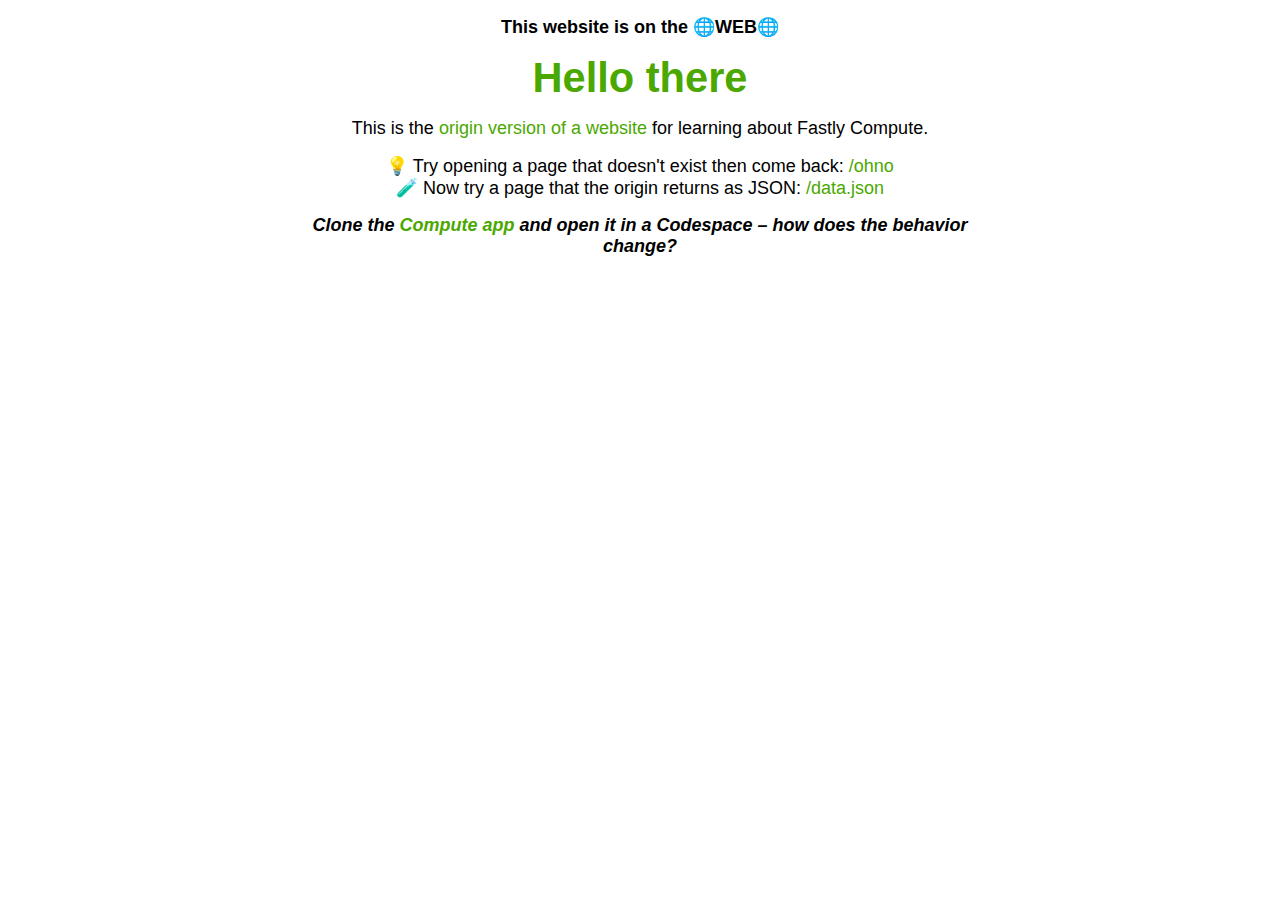
==== index.html @ e7428523 "Update index.html" ====
<!DOCTYPE html>
<html lang="en">
  <head>
    <meta charset="utf-8" />
    <meta name="viewport" content="width=device-width, initial-scale=1" />
    <link rel="icon" href="https://glitch.com/favicon.ico" />

    <meta property="og:title" content="Learn edge computing" />
    <meta property="og:description" content="Learn how to code a compute app" />
    <meta
      property="og:image"
      content="https://cdn.glitch.global/336bf4b2-0bcf-47e7-bb9b-f895f956d5cb/1f30d.svg?v=1720540341072"
    />
    
    <title>Hello Compute!</title>
    <script src="/where.js" type="module"></script>
    <link rel="stylesheet" href="style.css" />
  </head>
  <body>
    <location-indicator></location-indicator>
    <h1>Hello there</h1>
    <p>
      <span class="edge">Check out</span><span class="origin">This is</span> the <a href="https://suesmith.github.io" target="_blank">origin version of a website</a> for learning about Fastly Compute.
    </p>
    <p>💡 Try opening a page that doesn't exist then come back: <a href="/ohno">/ohno</a></br/>
      🧪 Now try a page that the origin returns as JSON: <a href="data.json">/data.json</a>
    </p>
    <p><strong><em><span class="origin">Clone the <a href="https://github.com/SueSmith/my-compute-app/" target="_blank">Compute app</a> and open it</span><span class="edge">With the Compute app open</span> in a Codespace – how does the behavior change?</em></strong></p>
  </body>
</html>
---- style.css ----
/******************************************************************************
The style rules in this sheet apply to the origin version of the site
******************************************************************************/

/* Our default values set as CSS variables */
:root {
    --color-bg: #f4eeec;
    --color-bg-alt: #e7ff7a;
    --color-text-main: #000000;
    --wrapper-height: 100vh;
    --image-max-width: 300px;
    --image-margin: 3rem;
    --font-family: sans-serif;
    --color-header: #4aa800;
  }
  
  /* Basic page style resets */
  * {
    box-sizing: border-box;
  }
  [hidden] {
    display: none !important;
  }
  
  body {
    font-family: var(--font-family);
    margin: auto;
    color: var(--color-text-main);
    font-size:large;
    padding:1rem;
    max-width:800px;
    text-align:center;
  }
  
  /* Very light scaling for our illustration */
  .title,
  h1 {
    color: var(--color-header);
    font-family: var(--font-family);
    font-size: 2.6rem;
    font-weight: 600;
    margin:1rem;
  }
  
  /* 🚨 Hide content with "edge" class name at the origin 🚨 */
  .edge {
    display: none;
  }
  
  /* ⚠️ Location indicator ⚠️ */
  location-indicator {
    font-weight:bold;
  }
  
  a:link,
  a:visited {
    text-decoration:none;
    color:var(--color-header);
  }
  a:hover {
    color:black;
    background-color:var(--color-bg-alt);
    text-decoration:underline;
  }
  p, ul {
    max-width:700px;
    margin:1rem auto;
  }
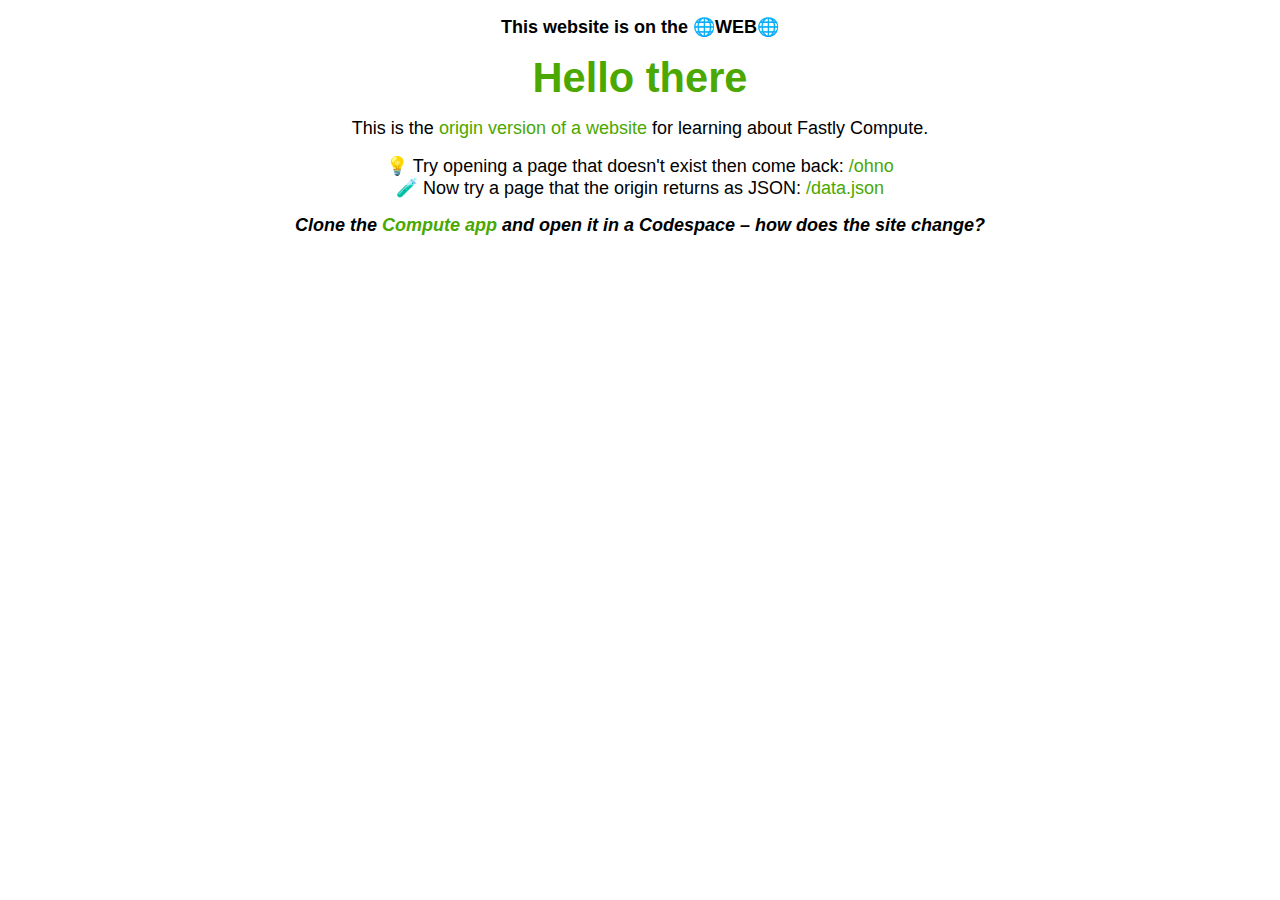
==== commit c203c2e8: "Update index.html" ====
--- a/index.html
+++ b/index.html
@@ -17,7 +17,7 @@
     <link rel="stylesheet" href="style.css" />
   </head>
   <body>
-    <location-indicator></location-indicator>
+    <location-indicator>This website is on the WEB 🌐</location-indicator>
     <h1>Hello there</h1>
     <p>
       <span class="edge">Check out</span><span class="origin">This is</span> the <a href="https://suesmith.github.io" target="_blank">origin version of a website</a> for learning about Fastly Compute.
@@ -25,6 +25,6 @@
     <p>💡 Try opening a page that doesn't exist then come back: <a href="/ohno">/ohno</a></br/>
       🧪 Now try a page that the origin returns as JSON: <a href="data.json">/data.json</a>
     </p>
-    <p><strong><em><span class="origin">Clone the <a href="https://github.com/SueSmith/my-compute-app/" target="_blank">Compute app</a> and open it</span><span class="edge">With the Compute app open</span> in a Codespace – how does the behavior change?</em></strong></p>
+    <p><strong><em><span class="origin">Clone the <a href="https://github.com/SueSmith/my-compute-app/" target="_blank">Compute app</a> and open it</span><span class="edge">With the Compute app open</span> in a Codespace – how does the site change?</em></strong></p>
   </body>
 </html>
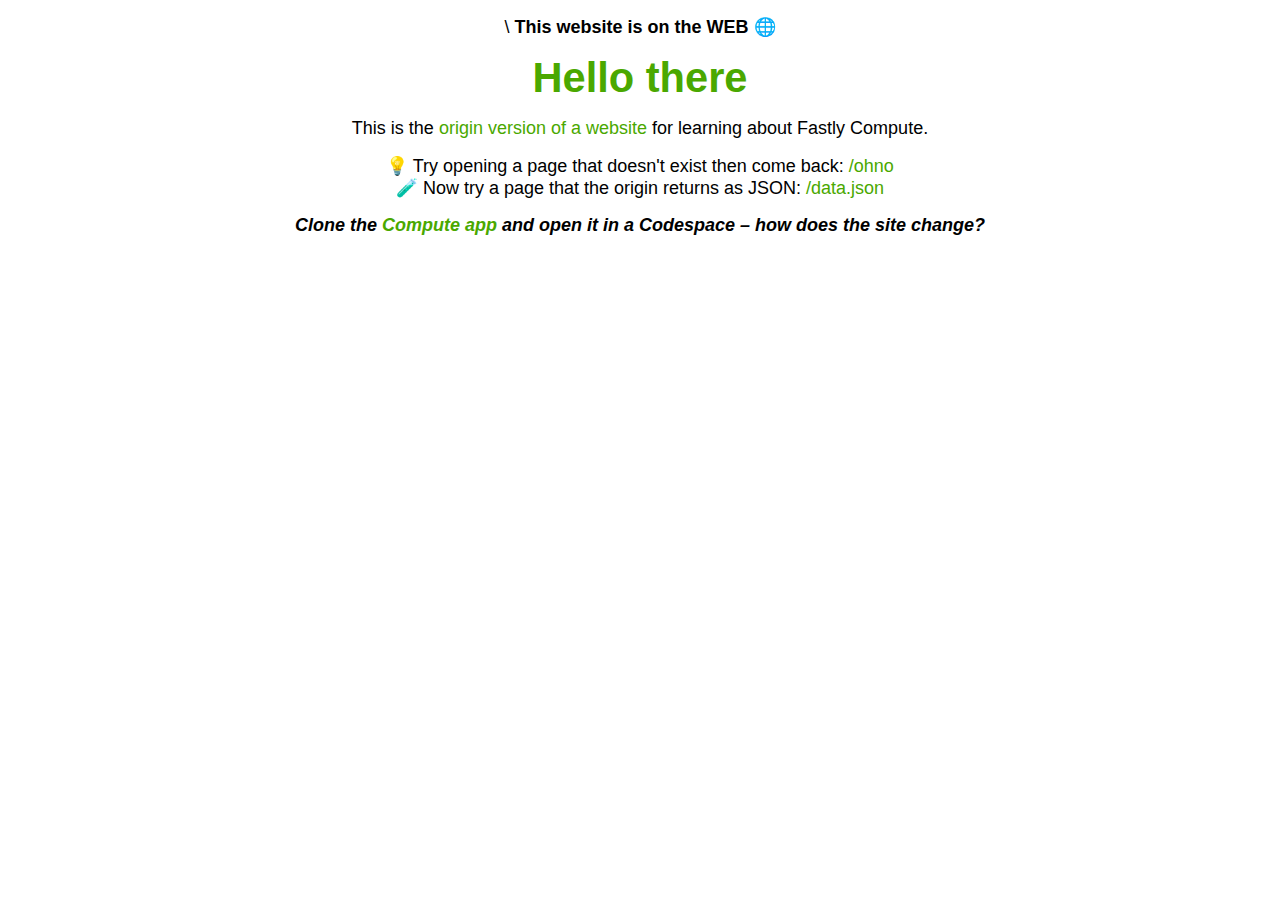
==== commit a736bcac: "Update index.html" ====
--- a/index.html
+++ b/index.html
@@ -2,15 +2,10 @@
 <html lang="en">
   <head>
     <meta charset="utf-8" />
-    <meta name="viewport" content="width=device-width, initial-scale=1" />
-    <link rel="icon" href="https://glitch.com/favicon.ico" />
+    <meta name="viewport" content="width=device-width, initial-scale=1" />\
 
     <meta property="og:title" content="Learn edge computing" />
     <meta property="og:description" content="Learn how to code a compute app" />
-    <meta
-      property="og:image"
-      content="https://cdn.glitch.global/336bf4b2-0bcf-47e7-bb9b-f895f956d5cb/1f30d.svg?v=1720540341072"
-    />
     
     <title>Hello Compute!</title>
     <script src="/where.js" type="module"></script>
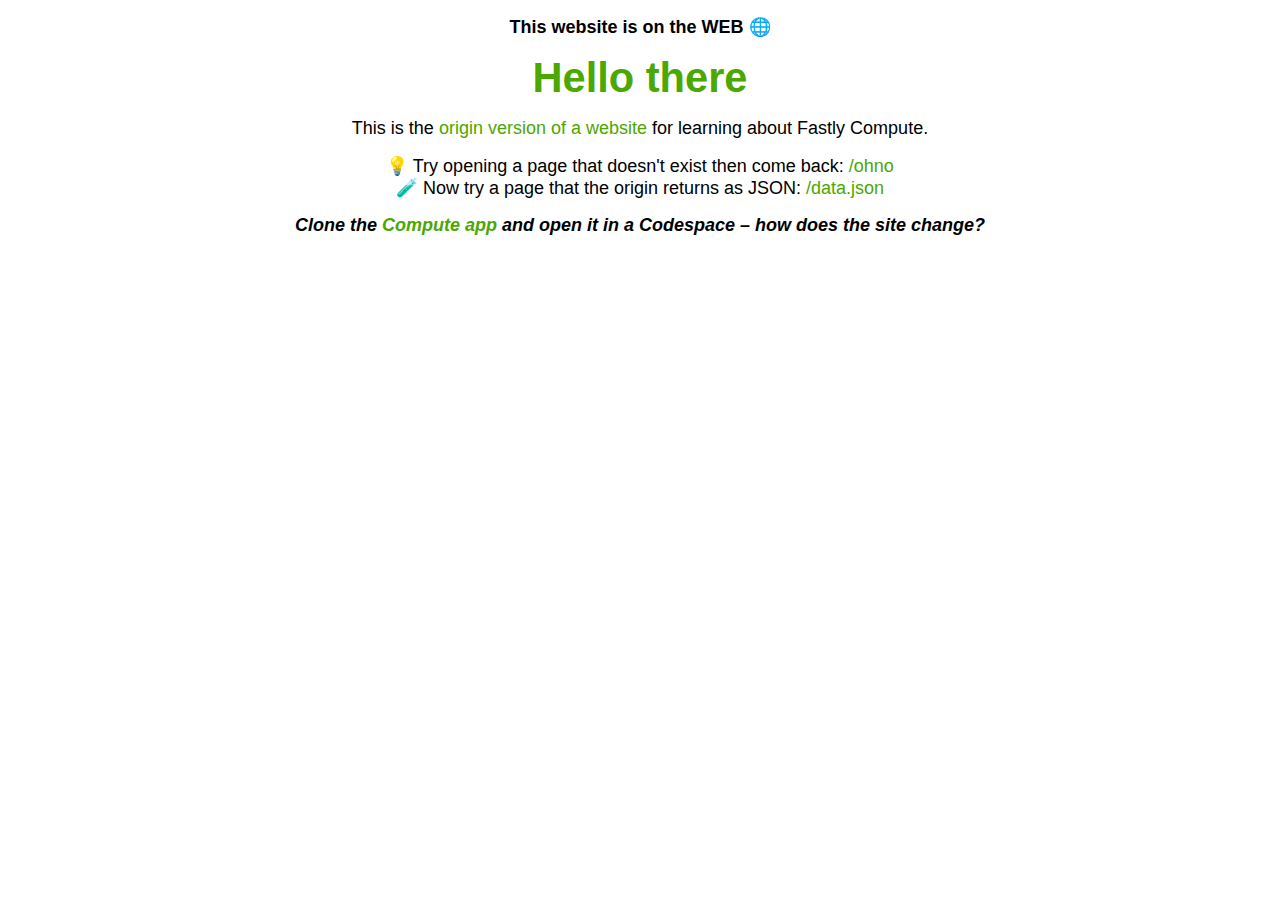
==== commit 7f00e585: "Update index.html" ====
--- a/index.html
+++ b/index.html
@@ -2,7 +2,7 @@
 <html lang="en">
   <head>
     <meta charset="utf-8" />
-    <meta name="viewport" content="width=device-width, initial-scale=1" />\
+    <meta name="viewport" content="width=device-width, initial-scale=1" />
 
     <meta property="og:title" content="Learn edge computing" />
     <meta property="og:description" content="Learn how to code a compute app" />
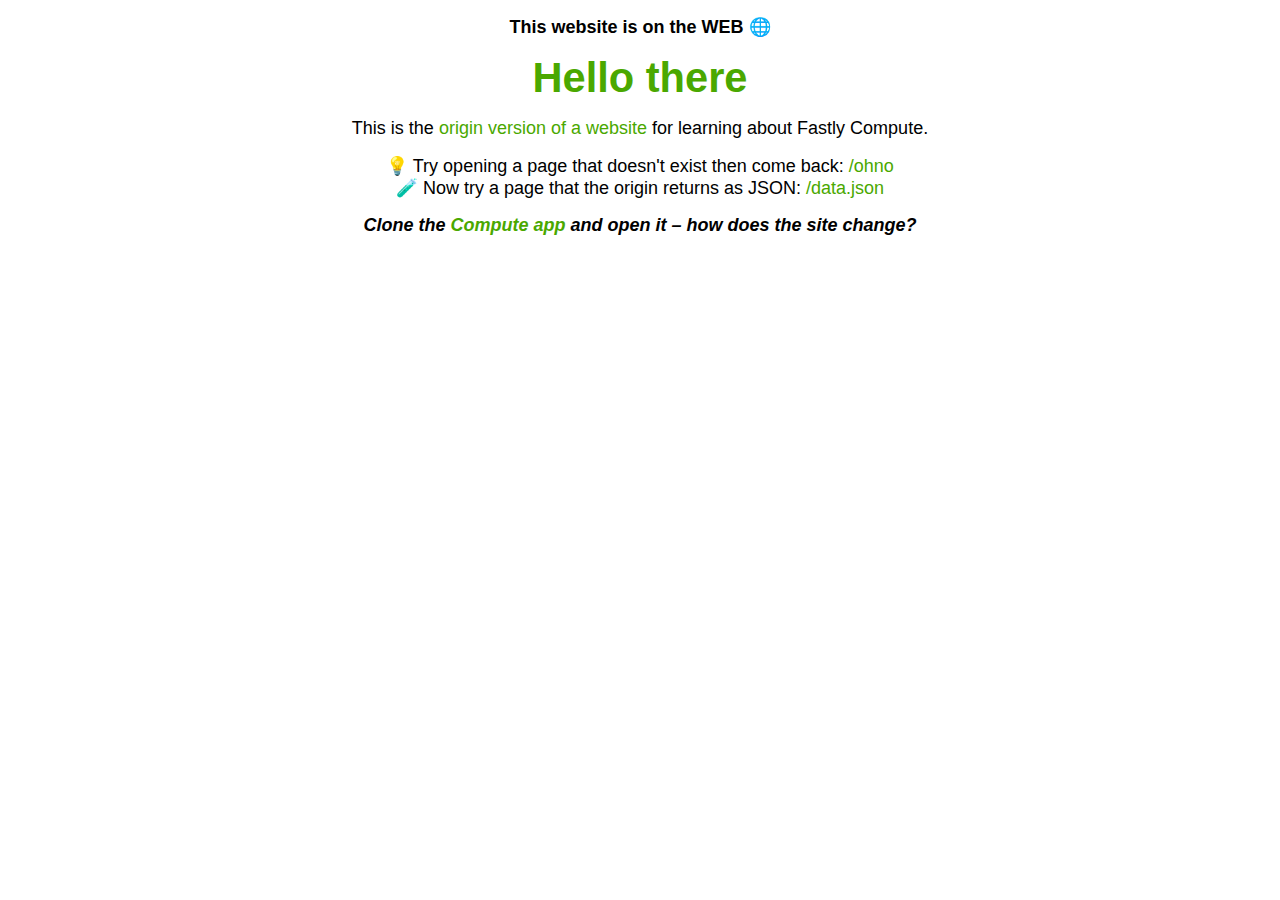
==== commit 3c3599dd: "Update index.html" ====
--- a/index.html
+++ b/index.html
@@ -20,6 +20,8 @@
     <p>💡 Try opening a page that doesn't exist then come back: <a href="/ohno">/ohno</a></br/>
       🧪 Now try a page that the origin returns as JSON: <a href="data.json">/data.json</a>
     </p>
-    <p><strong><em><span class="origin">Clone the <a href="https://github.com/SueSmith/my-compute-app/" target="_blank">Compute app</a> and open it</span><span class="edge">With the Compute app open</span> in a Codespace – how does the site change?</em></strong></p>
+    <p class="origin"><strong><em>Clone the <a href="https://github.com/SueSmith/my-compute-app/" target="_blank">Compute app</a> and open it – how does the site change?</em></strong></p>
+    <p class="edge"><strong><em>With the <a href="https://github.com/SueSmith/my-compute-app/" target="_blank">Compute app</a> open in a Codespace – check out <code>src/index.js</code></em></strong></p>
+
   </body>
 </html>
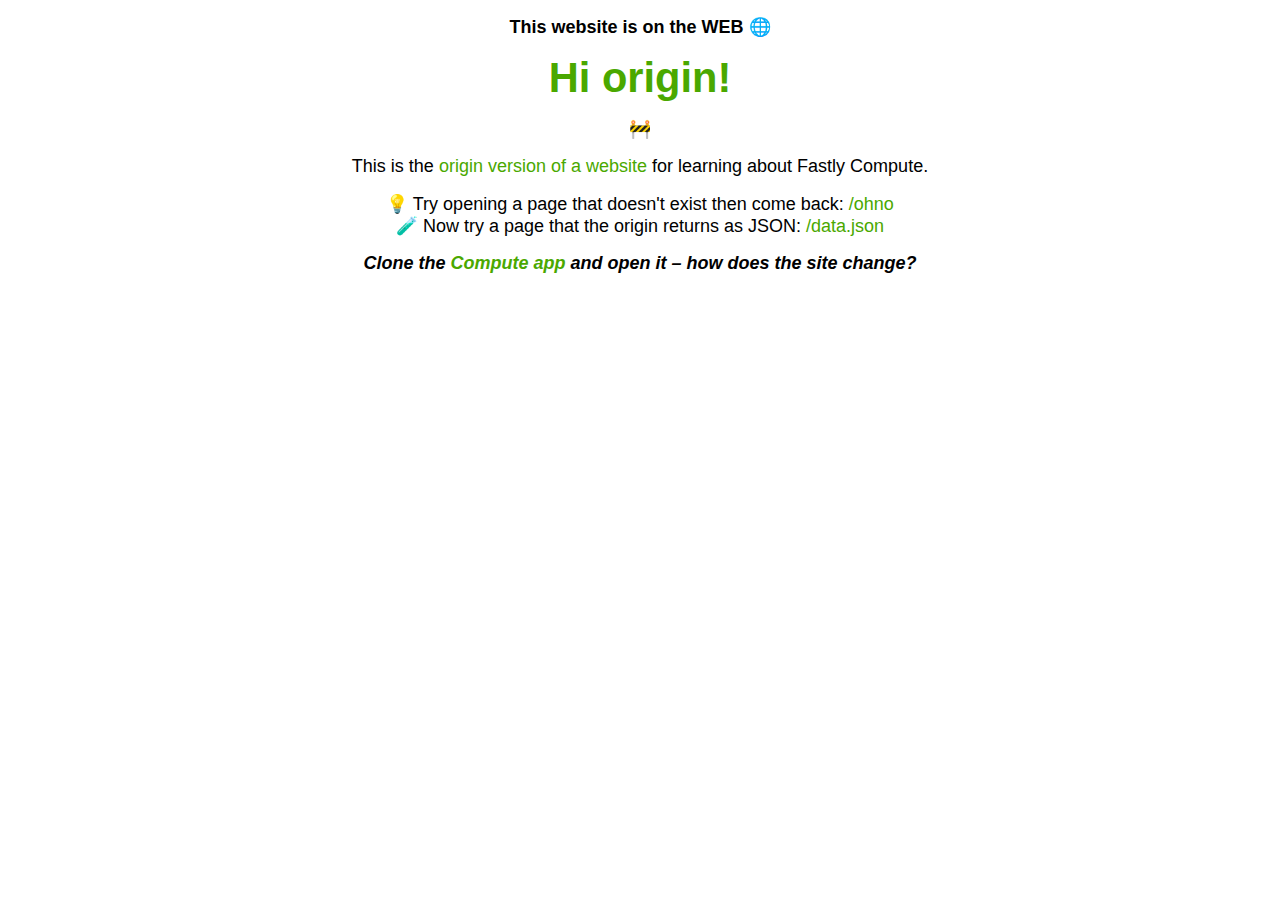
==== commit 69905e60: "Update index.html" ====
--- a/index.html
+++ b/index.html
@@ -13,7 +13,10 @@
   </head>
   <body>
     <location-indicator>This website is on the WEB 🌐</location-indicator>
-    <h1>Hello there</h1>
+    <h1 class="origin">Hi origin!</h1>
+    <h1 class="edge">Hi edge!</h1>
+    <div class="avatar origin">🚧</div>
+    <div class="avatar edge">🌎</div>
     <p>
       <span class="edge">Check out</span><span class="origin">This is</span> the <a href="https://suesmith.github.io" target="_blank">origin version of a website</a> for learning about Fastly Compute.
     </p>
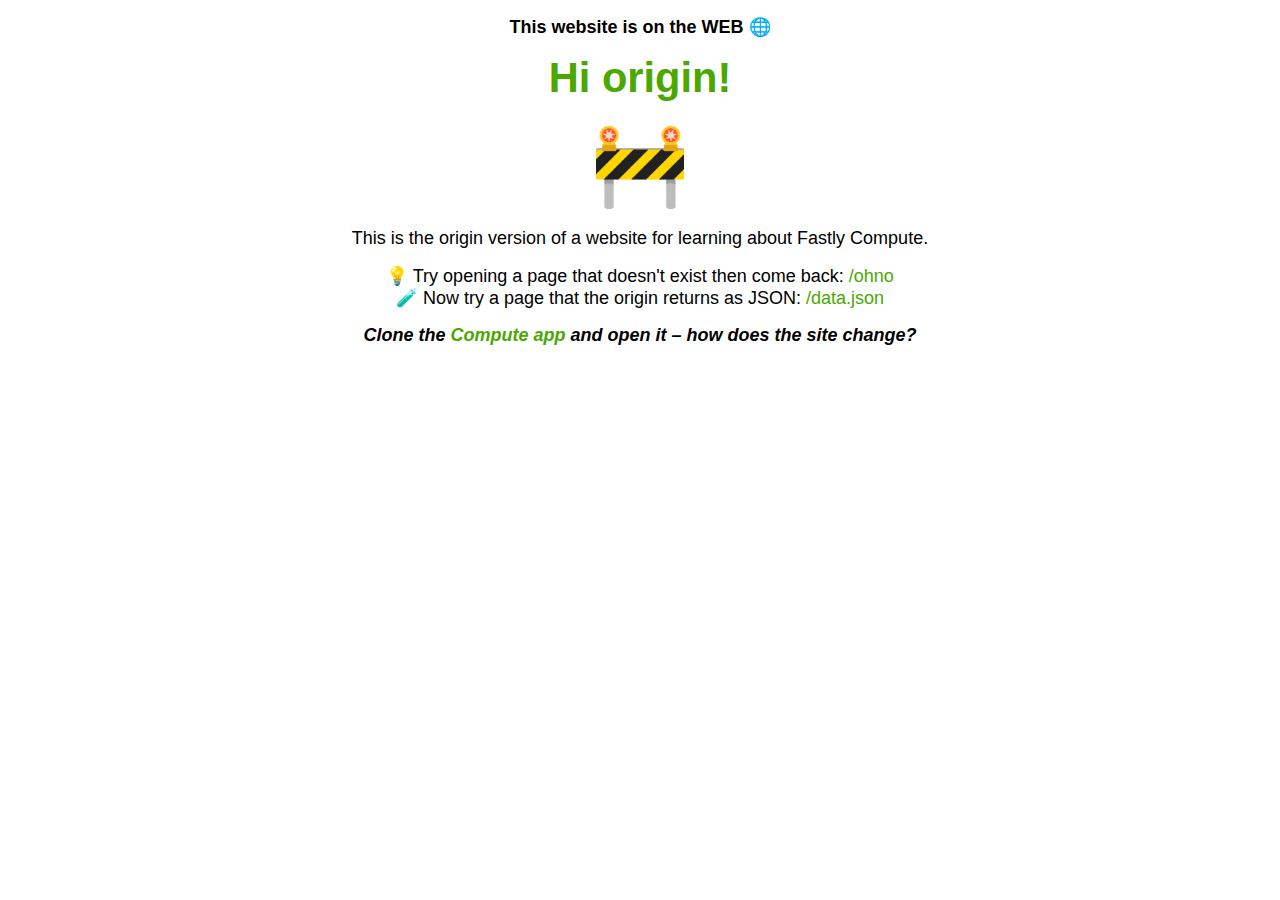
==== commit ebd4e263: "Update index.html" ====
--- a/index.html
+++ b/index.html
@@ -17,8 +17,11 @@
     <h1 class="edge">Hi edge!</h1>
     <div class="avatar origin">🚧</div>
     <div class="avatar edge">🌎</div>
-    <p>
-      <span class="edge">Check out</span><span class="origin">This is</span> the <a href="https://suesmith.github.io" target="_blank">origin version of a website</a> for learning about Fastly Compute.
+    <p class="origin">
+      This is the origin version of a website for learning about Fastly Compute.
+    </p>
+    <p class="edge">
+      This is the edge deployed version of a <a href="https://suesmith.github.io" target="_blank">website</a> for learning about Fastly Compute.
     </p>
     <p>💡 Try opening a page that doesn't exist then come back: <a href="/ohno">/ohno</a></br/>
       🧪 Now try a page that the origin returns as JSON: <a href="data.json">/data.json</a>
--- a/style.css
+++ b/style.css
@@ -66,3 +66,6 @@
     max-width:700px;
     margin:1rem auto;
   }
+  .avatar {
+      font-size:5rem;
+  }
